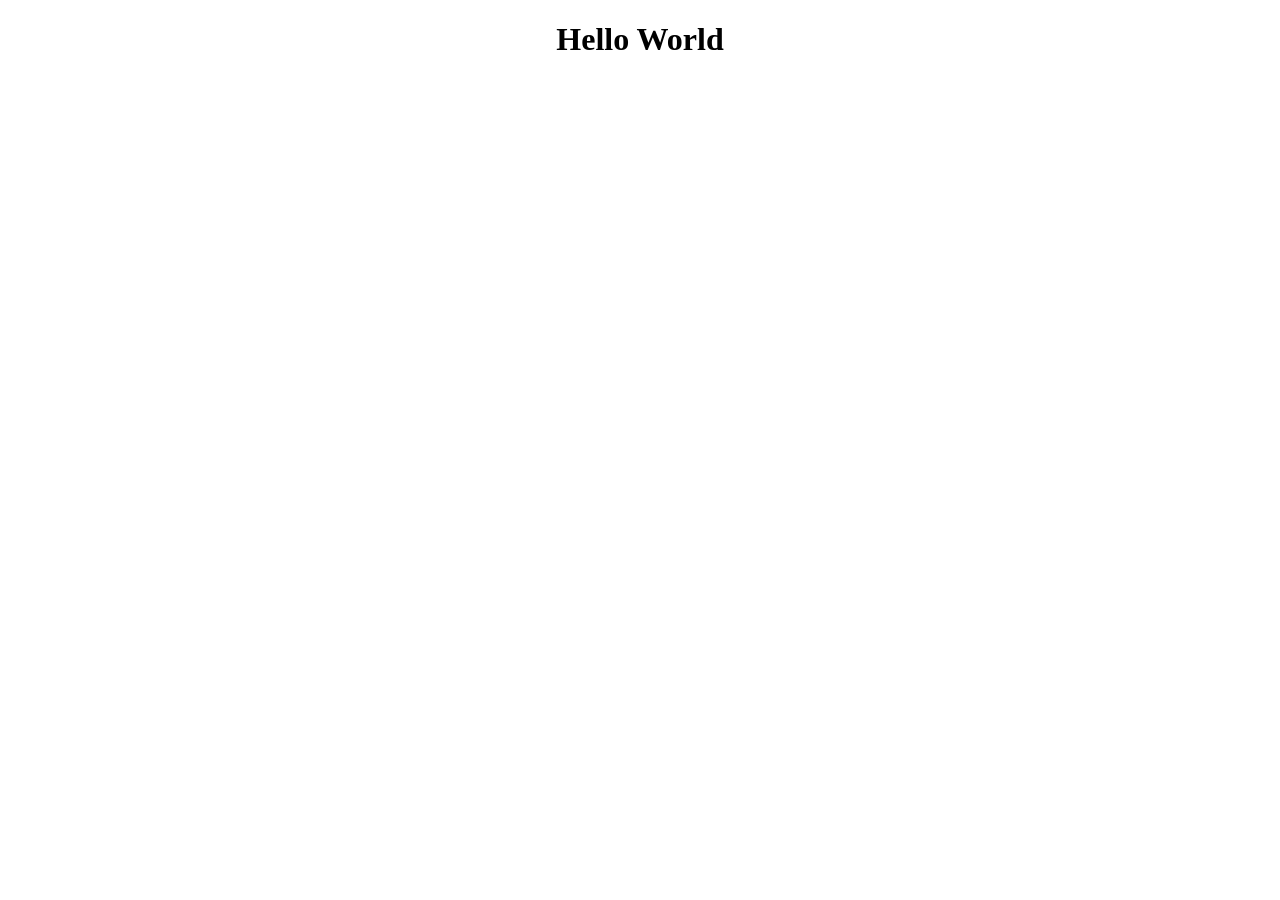
==== index.html @ 0837f577 "Added index page." ====
<!DOCTYPE html>
<html lang="en">
<head>
    <meta charset="UTF-8">
    <link rel="stylesheet" href="style.css">
    <title>Jidnyaasu - Portfolio</title>
</head>
<body>
    <h1 class="header">Hello World</h1>
</body>
</html>
---- style.css ----
.header {
    text-align: center;
}
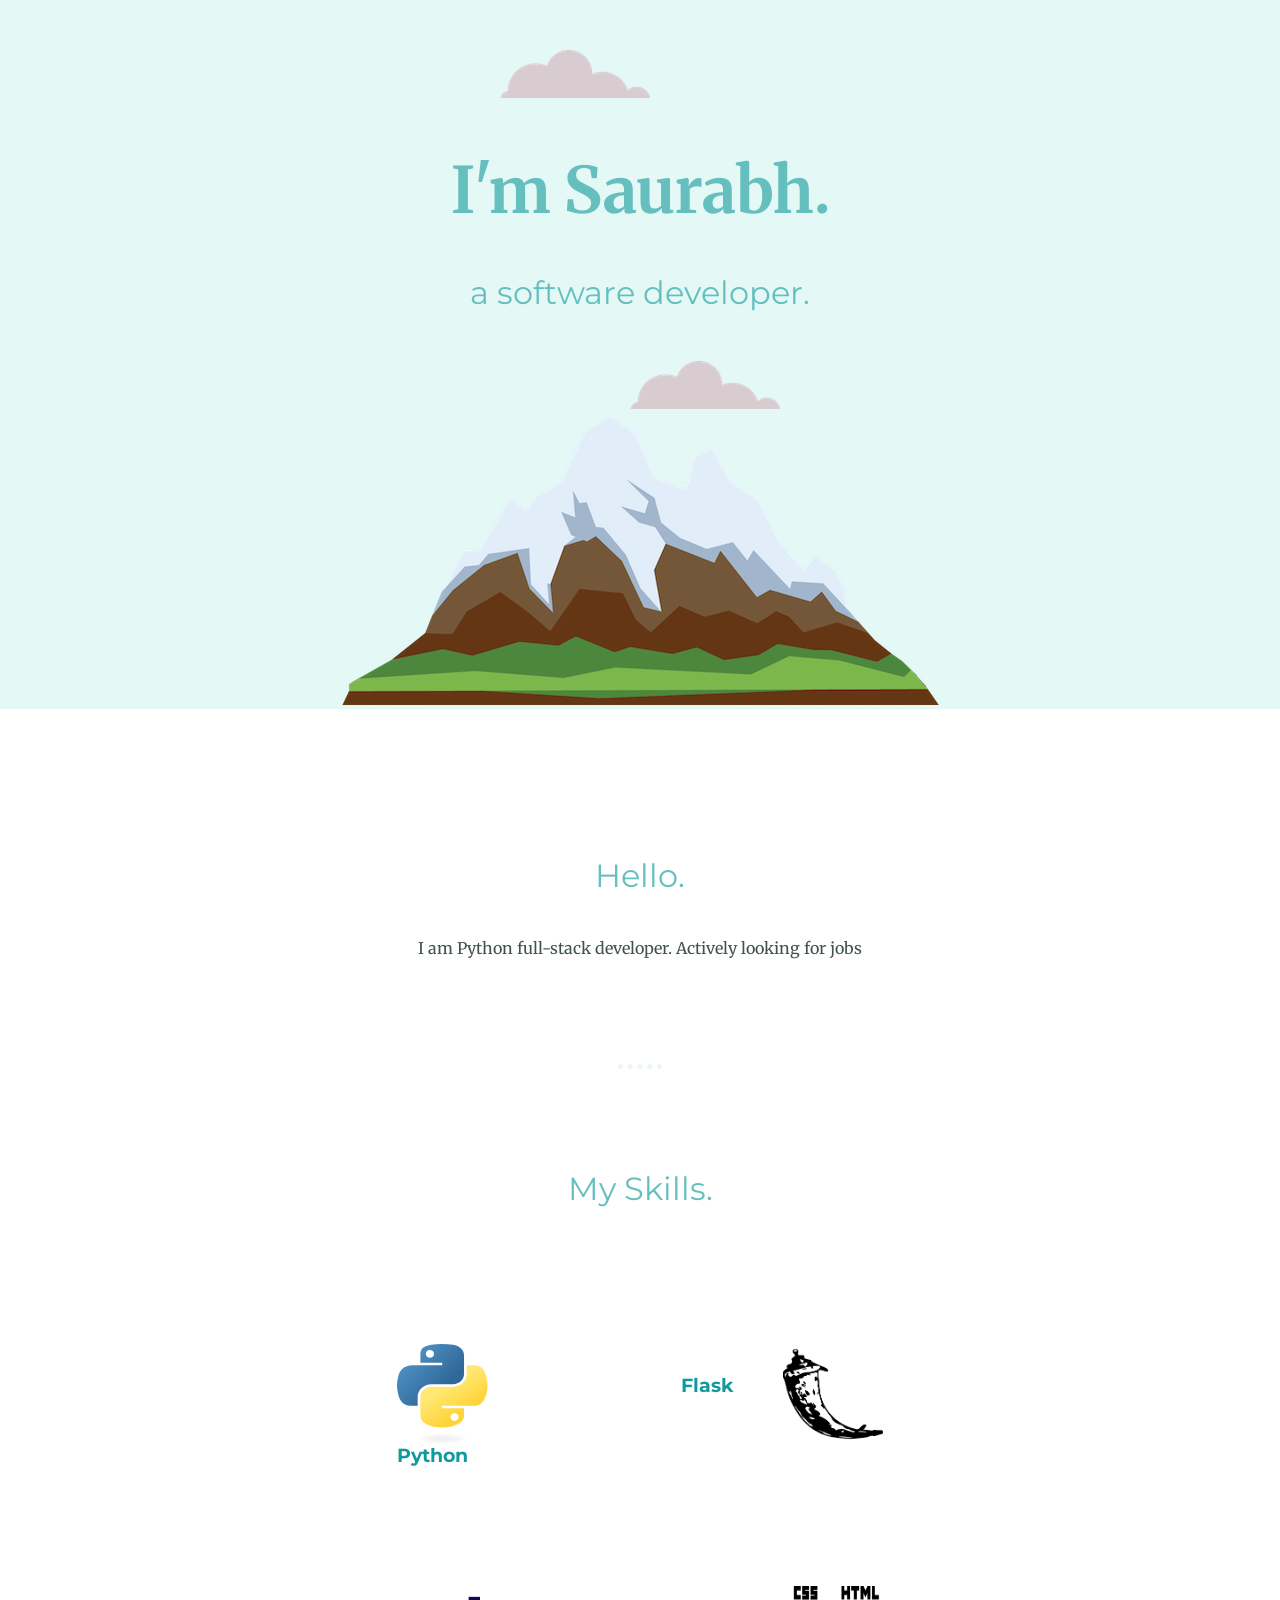
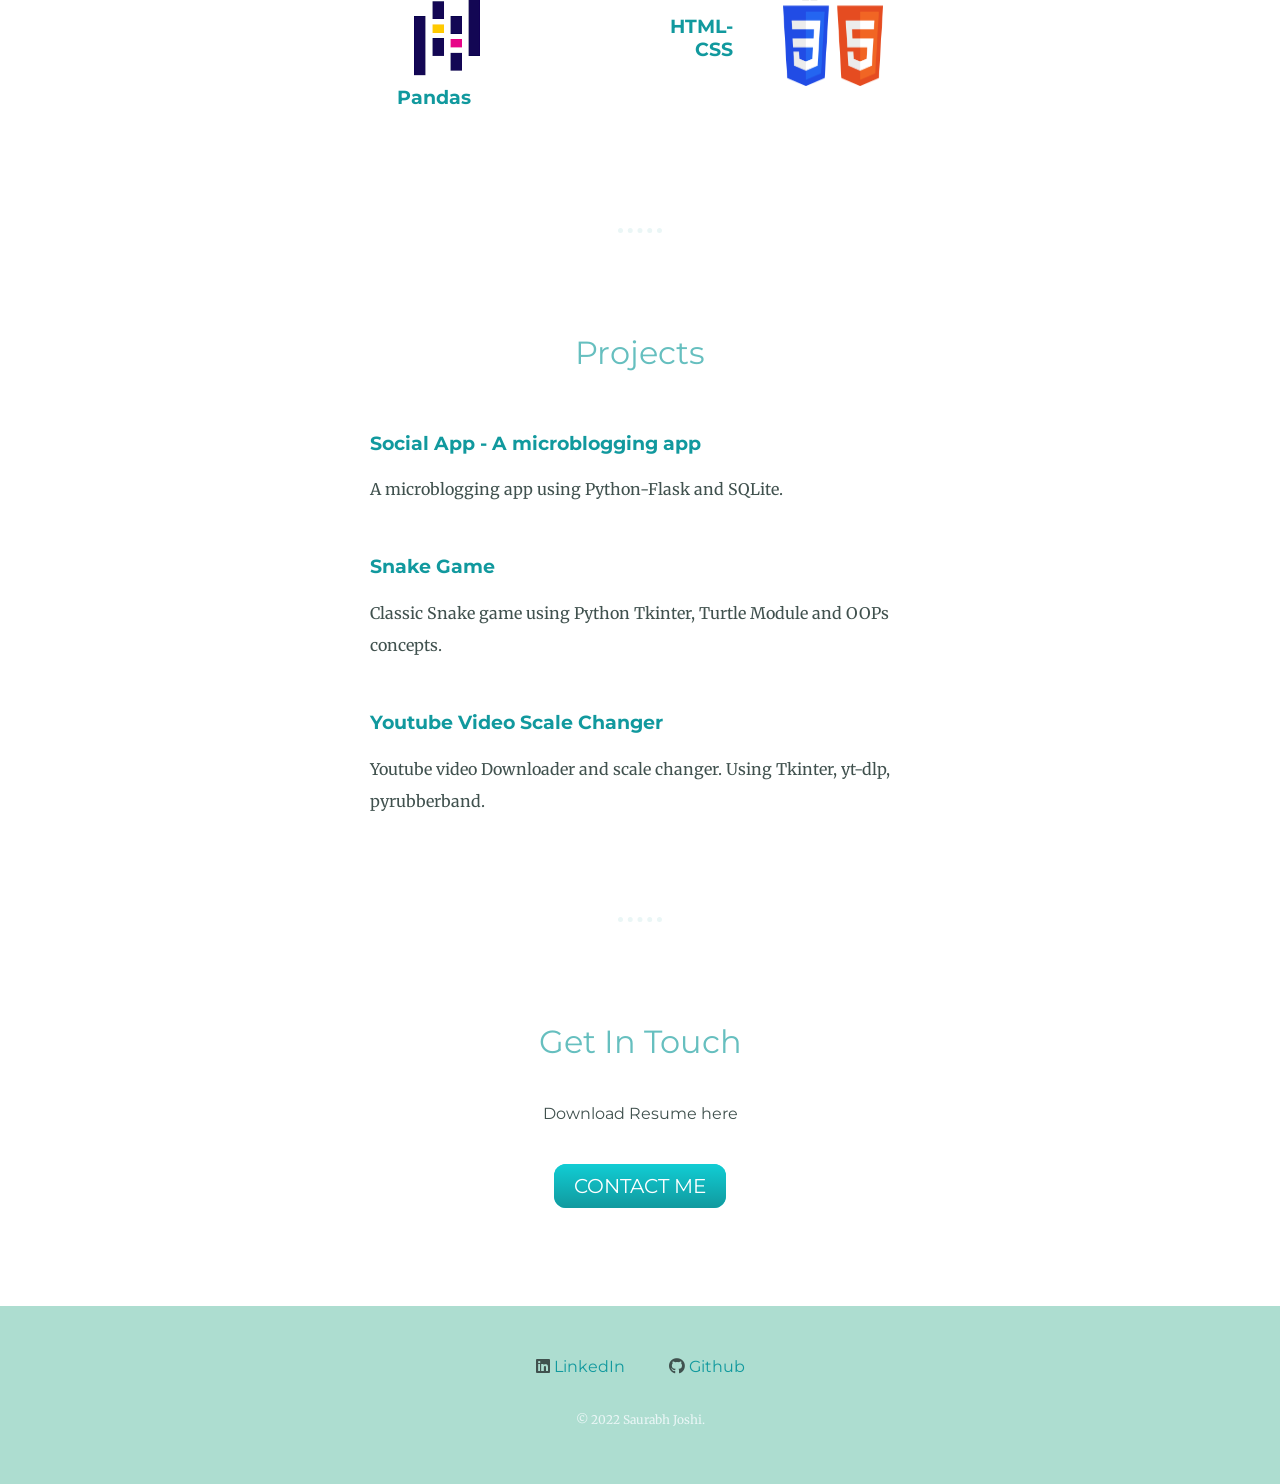
==== commit 43ff7f5a: "Updated site with all the details and styles" ====
--- a/index.html
+++ b/index.html
@@ -1,11 +1,87 @@
 <!DOCTYPE html>
 <html lang="en">
+
 <head>
     <meta charset="UTF-8">
-    <link rel="stylesheet" href="style.css">
-    <title>Jidnyaasu - Portfolio</title>
+    <title>Jidnyaasu</title>
+    <link rel="stylesheet" href="css/style.css">
+    <link rel="stylesheet" href="https://cdnjs.cloudflare.com/ajax/libs/font-awesome/5.15.4/css/all.min.css">
+    <link rel="icon" href="favicon.ico">
+    <link rel="preconnect" href="https://fonts.googleapis.com">
+    <link rel="preconnect" href="https://fonts.gstatic.com" crossorigin>
+    <link href="https://fonts.googleapis.com/css2?family=Merriweather&family=Montserrat&display=swap" rel="stylesheet">
 </head>
+
 <body>
-    <h1 class="header">Hello World</h1>
+<div class="top-container">
+    <img class="top-cloud" src="images/cloud.png" alt="cloud-image">
+    <h1>I'm Saurabh.</h1>
+    <h2>a software developer.</h2>
+    <img class="bottom-cloud" src="images/cloud.png" alt="cloud-image">
+    <img class="mountain" src="images/mountain.png" alt="mountain-image">
+</div>
+<div class="middle-container">
+    <div class="profile">
+        <img src="" alt="">
+        <h2>Hello.</h2>
+        <p>I am Python full-stack developer. Actively looking for jobs</p>
+    </div>
+    <hr>
+    <div class="skills">
+        <h2>My Skills.</h2>
+        <div class="skills-container">
+            <div class="skill-row skill-row-top">
+                <img class="skill-img left-img" src="images/python.svg" alt="python-logo">
+                <h3 class="skill-text">Python</h3>
+            </div>
+            <div class="skill-row skill-row-top">
+                <img class="skill-img right-img" src="images/flask.png" alt="flask-logo">
+                <h3 class="skill-text text-right">Flask</h3>
+            </div>
+        </div>
+        <div class="skills-container">
+            <div class="skill-row skill-row-bottom">
+                <img class="skill-img left-img" src="images/pandas.png" alt="flask-logo">
+                <h3 class="skill-text">Pandas</h3>
+            </div>
+            <div class="skill-row skill-row-bottom">
+                <img class="skill-img right-img" src="images/html-css.png" alt="flask-logo">
+                <h3 class="skill-text text-right">HTML-CSS</h3>
+            </div>
+        </div>
+    </div>
+    <hr>
+    <div class="projects">
+        <h2>Projects</h2>
+        <div class="project-row">
+            <h3><a class="a-change" href="https://github.com/jidnyaasu/social-app" target="_blank" rel="noreferrer noopener">Social App - A microblogging app</a></h3>
+            <p>A microblogging app using Python-Flask and SQLite.</p>
+        </div>
+        <div class="project-row">
+            <h3><a class="a-change" href="https://github.com/jidnyaasu/snake-game" target="_blank" rel="noreferrer noopener">Snake Game</a></h3>
+            <p>Classic Snake game using Python Tkinter, Turtle Module and OOPs concepts.</p>
+        </div>
+        <div class="project-row">
+            <h3><a class="a-change" href="https://github.com/jidnyaasu/youtube-video-scale-changer" target="_blank" rel="noreferrer noopener">Youtube Video Scale Changer</a></h3>
+            <p>Youtube video Downloader and scale changer. Using Tkinter, yt-dlp, pyrubberband.</p>
+        </div>
+    </div>
+    <hr>
+    <div class="contact-me">
+        <h2>Get In Touch</h2>
+        <p class="resume"><a class="a-change body-color footer-link" href="saurabh-joshi-resume.pdf">Download Resume here</a></p>
+        <p><a class="btn" href="mailto:saurabhjoshi.jidnyaasu@gmail.com">CONTACT ME</a></p>
+    </div>
+</div>
+
+
+<div class="bottom-container">
+    <div class="social-links">
+        <a class="footer-link a-footer" href="https://www.linkedin.com/in/saurabh-joshi-43a122a0/" target="_blank" rel="noreferrer noopener"><i class="fab fa-linkedin body-color" aria-hidden="true"></i> LinkedIn</a>
+        <a class="footer-link a-footer" href="https://github.com/jidnyaasu" target="_blank" rel="noreferrer noopener"><i class="fab fa-github body-color" aria-hidden="true"></i> Github</a>
+    </div>
+    <p class="copyright">© 2022 Saurabh Joshi.</p>
+</div>
 </body>
+
 </html>
--- a/css/style.css
+++ b/css/style.css
@@ -0,0 +1,187 @@
+body {
+    margin: 0;
+    text-align: center;
+    color: #40514E;
+    font-family: "Merriweather", serif;
+}
+
+h1 {
+    margin-top: 50px;
+    font-size: 4rem;
+    color: #66BFBF;
+}
+
+h2 {
+    font-family: "Montserrat", sans-serif;
+    font-size: 2rem;
+    font-weight: normal;
+    color: #66BFBF;
+    padding-bottom: 10px;
+}
+
+h3 {
+    font-family: "Montserrat", sans-serif;
+    color: #11999E;
+}
+
+a {
+    color: #11999E;
+    text-decoration: none;
+}
+
+hr {
+    border-style: dotted none none;
+    border-color: #EAF6F6;
+    border-width: 5px;
+    width: 4%;
+    margin: 100px auto;
+}
+
+p {
+    line-height: 2;
+}
+
+.top-container {
+    background-color: #E4F9F5;
+    position: relative;
+    padding-top: 100px;
+}
+
+.middle-container {
+    margin: 100px;
+}
+
+.bottom-container {
+    padding: 50px 0 20px;
+    background-color: #ADDDD0;
+}
+
+.top-cloud {
+    position: absolute;
+    top: 50px;
+    left: 500px;
+}
+
+.bottom-cloud {
+    position:absolute;
+    right: 500px;
+    bottom: 300px;
+}
+
+.skills-container {
+    width: 50%;
+    margin: auto;
+    display: flex;
+    flex-direction: row;
+}
+
+.skill-row {
+    width:40%;
+    margin: 50px auto;
+    text-align: left;
+}
+
+.skill-row-top {
+    margin: 100px auto 50px auto;
+}
+
+.skill-row-bottom {
+    margin: 50px auto 0px auto;
+}
+
+.mountain {
+    width: auto;
+}
+
+.skill-img {
+    width: 100px;
+    height: 100px;
+}
+
+.left-img {
+    float: left;
+    margin-right: 50px;
+}
+
+.right-img {
+    float: right;
+    margin-left: 50px;
+}
+
+.skill-text {
+   padding-top: 5%;
+}
+
+.text-right {
+    text-align: right;
+}
+
+.project-row {
+    width:50%;
+    margin: 50px auto;
+    text-align: left;
+}
+
+.btn {
+  background: #11cdd4;
+  background-image: -webkit-linear-gradient(top, #11cdd4, #11999e);
+  background-image: -moz-linear-gradient(top, #11cdd4, #11999e);
+  background-image: -ms-linear-gradient(top, #11cdd4, #11999e);
+  background-image: -o-linear-gradient(top, #11cdd4, #11999e);
+  background-image: linear-gradient(to bottom, #11cdd4, #11999e);
+  -webkit-border-radius: 12;
+  -moz-border-radius: 12;
+  border-radius: 12px;
+  font-family: 'Montserrat', sans-serif;
+  color: #ffffff;
+  font-size: 20px;
+  padding: 10px 20px 10px 20px;
+  text-decoration: none;
+}
+
+.btn:hover {
+  background: #30e3cb;
+  background-image: -webkit-linear-gradient(top, #30e3cb, #2bc4ad);
+  background-image: -moz-linear-gradient(top, #30e3cb, #2bc4ad);
+  background-image: -ms-linear-gradient(top, #30e3cb, #2bc4ad);
+  background-image: -o-linear-gradient(top, #30e3cb, #2bc4ad);
+  background-image: linear-gradient(to bottom, #30e3cb, #2bc4ad);
+  text-decoration: none;
+}
+
+.copyright {
+    color: #EAF6F6;
+    font-size: 0.75rem;
+    padding: 20px 0;
+}
+
+.resume {
+    color: #40514E;
+    padding-bottom: 20px;
+}
+
+.resume-color {
+    color: #40514E;
+    font-family: 'Montserrat', sans-serif;
+}
+
+.footer-link {
+    font-family: 'Montserrat', sans-serif;
+}
+
+.a-footer {
+    margin: 10px 20px;
+}
+
+.a-footer:hover {
+    color: #EAF6F6;
+}
+
+.a-change:hover {
+    color: #749F82;
+    font-size: 110%;
+}
+
+.body-color {
+    color: #40514E;
+}
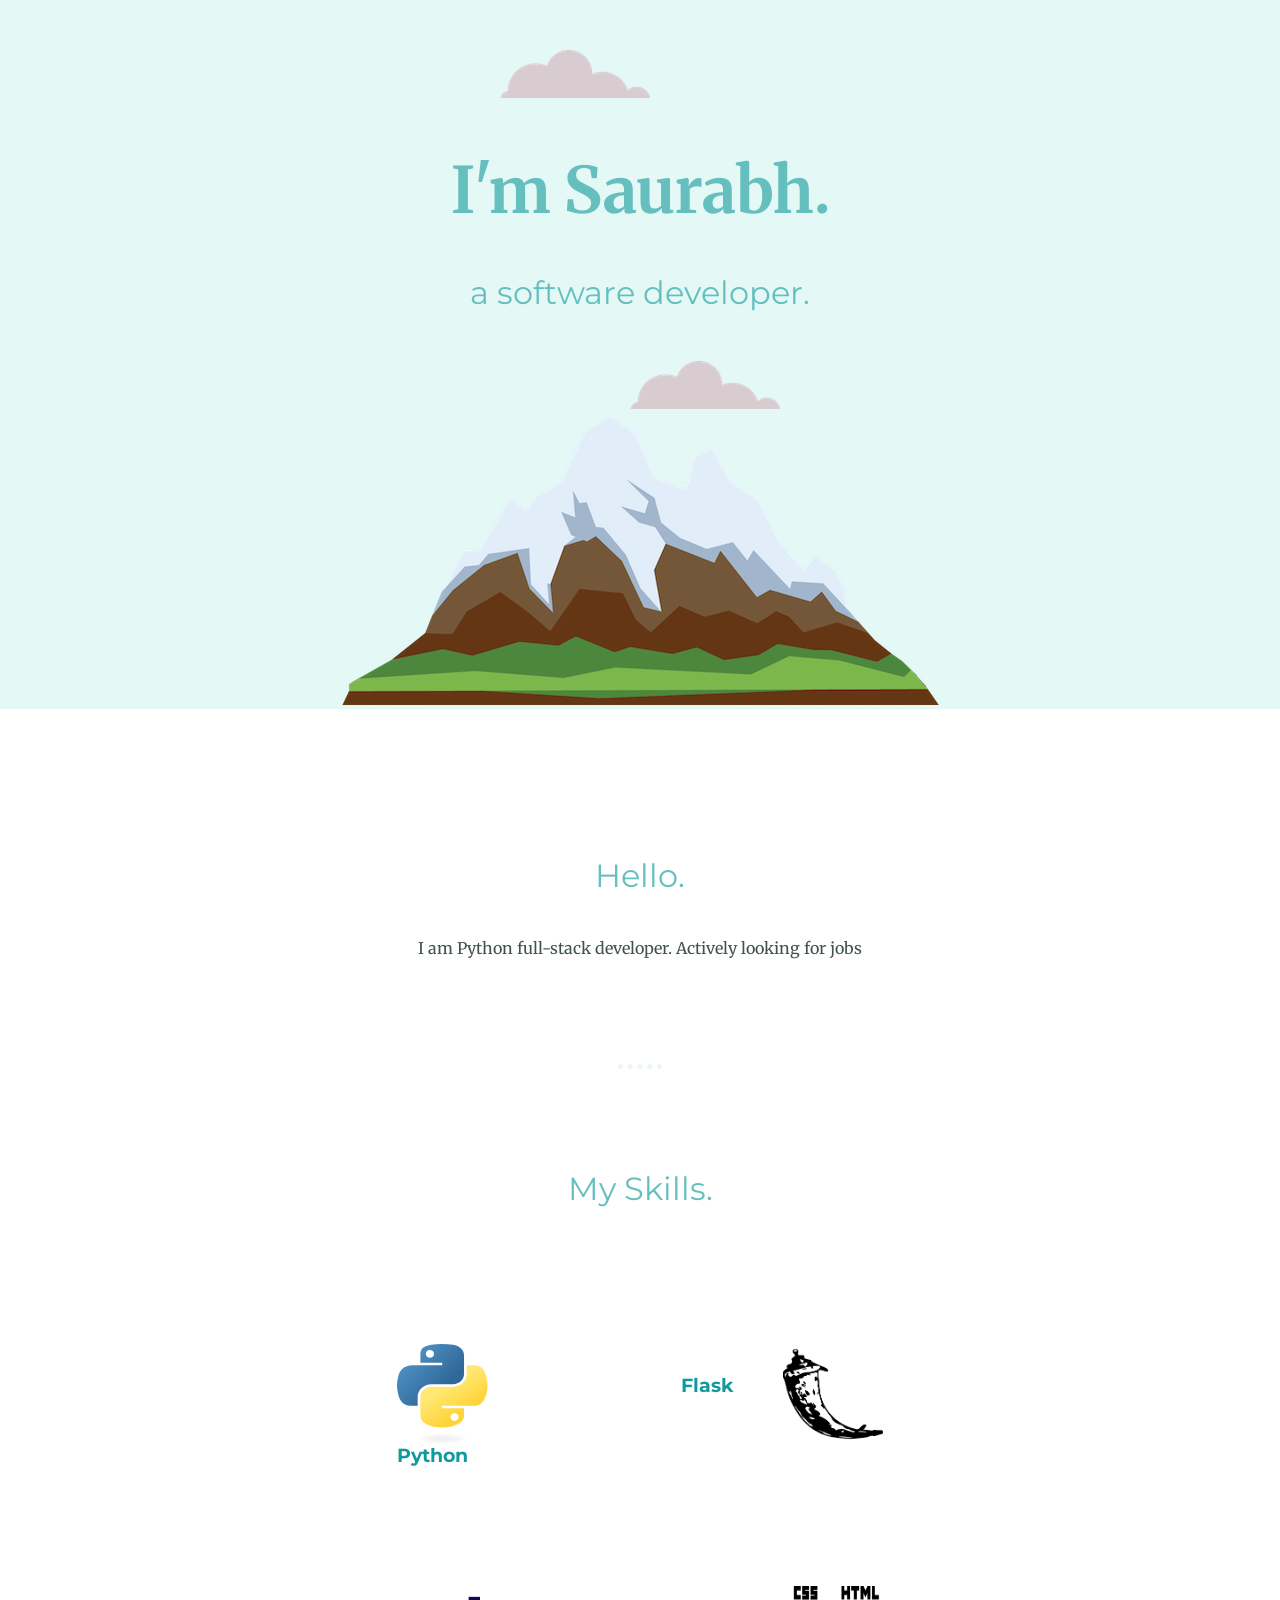
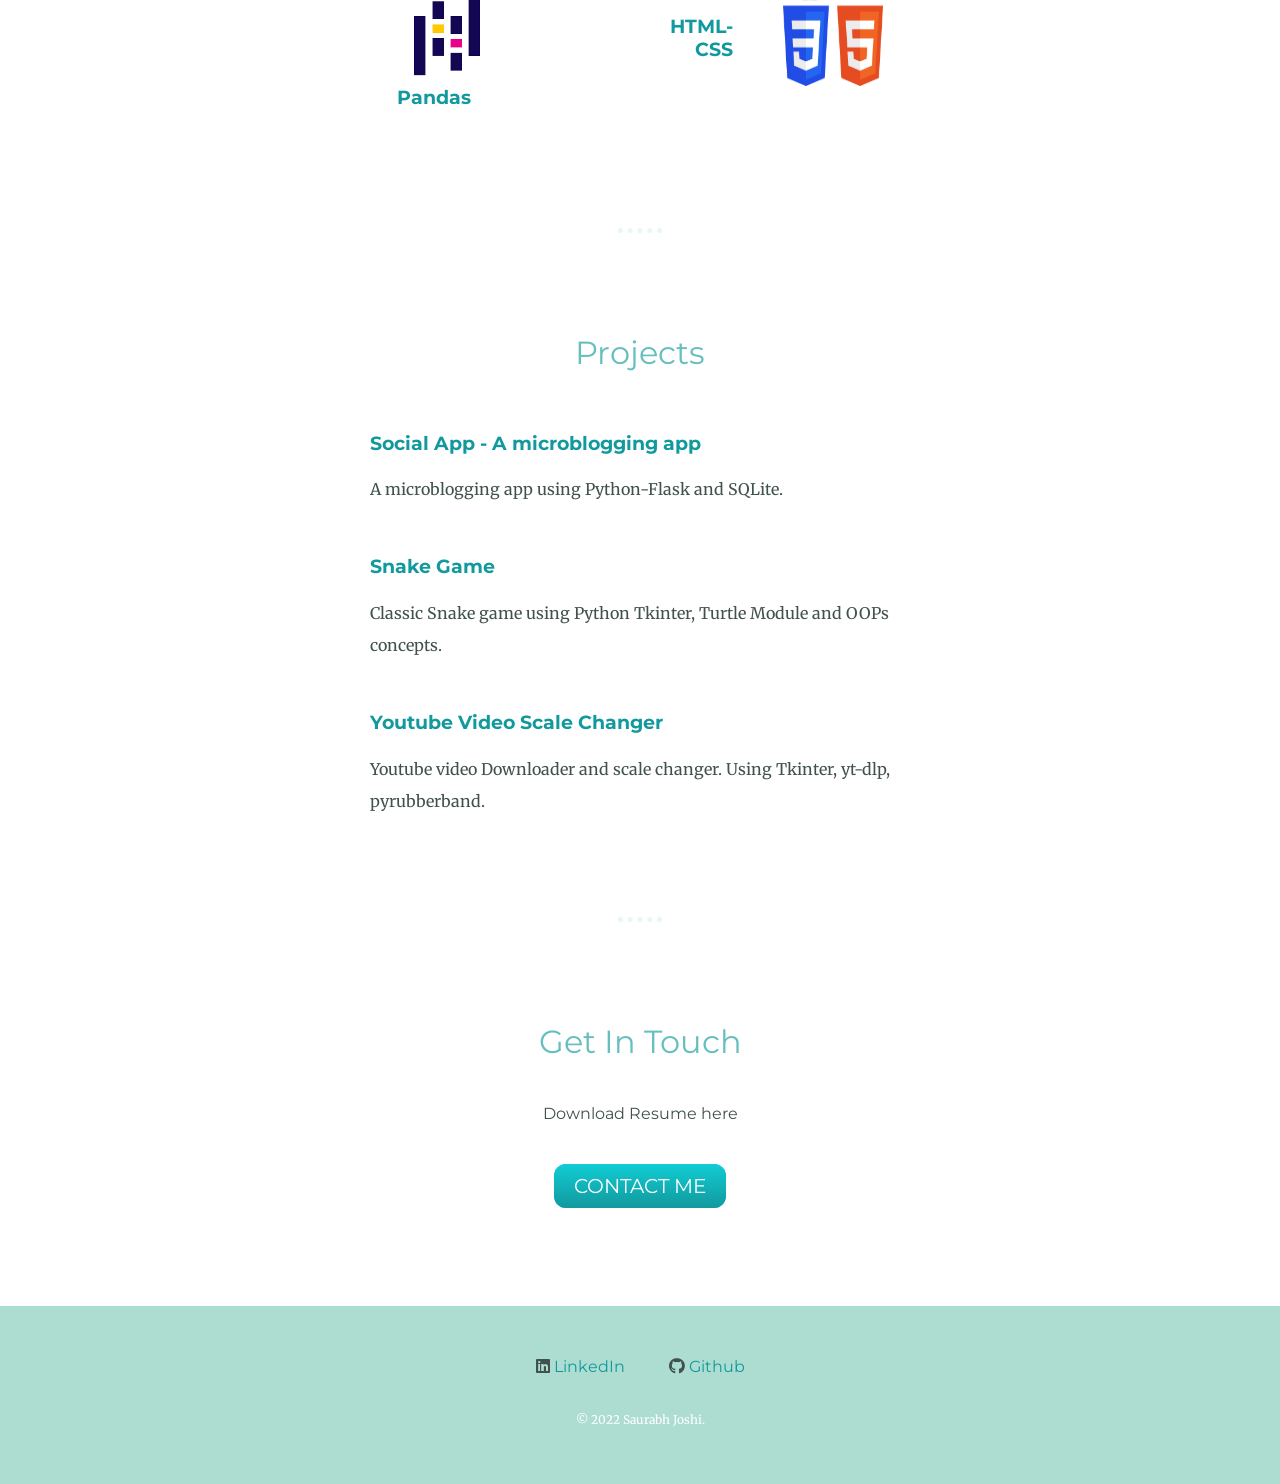
==== commit 7a72e750: "copyright color changes" ====
--- a/index.html
+++ b/index.html
@@ -69,7 +69,7 @@
     <hr>
     <div class="contact-me">
         <h2>Get In Touch</h2>
-        <p class="resume"><a class="a-change body-color footer-link" href="saurabh-joshi-resume.pdf">Download Resume here</a></p>
+        <p class="resume"><a class="a-change body-color footer-link" href="saurabh-joshi-resume.pdf" target="_blank" rel="noreferrer noopener">Download Resume here</a></p>
         <p><a class="btn" href="mailto:saurabhjoshi.jidnyaasu@gmail.com">CONTACT ME</a></p>
     </div>
 </div>
--- a/css/style.css
+++ b/css/style.css
@@ -150,7 +150,7 @@
 }
 
 .copyright {
-    color: #EAF6F6;
+    color: white;
     font-size: 0.75rem;
     padding: 20px 0;
 }
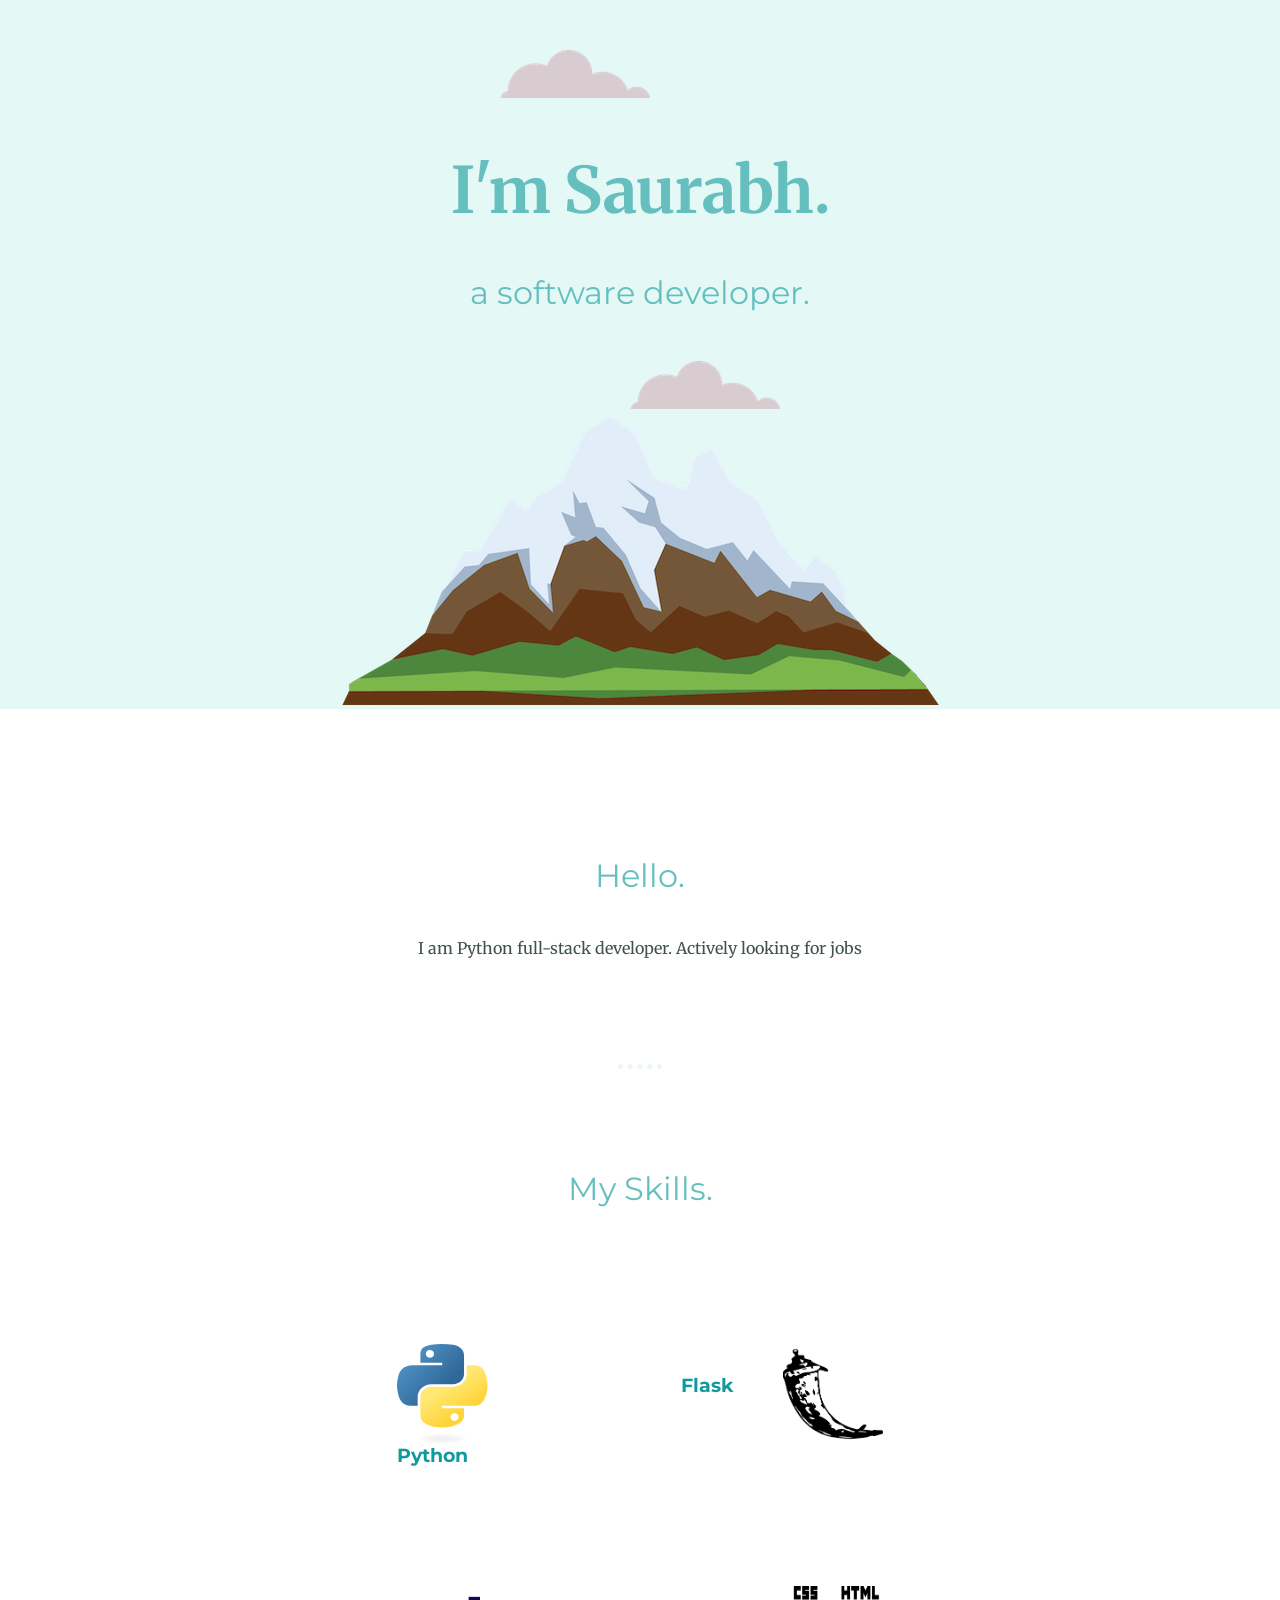
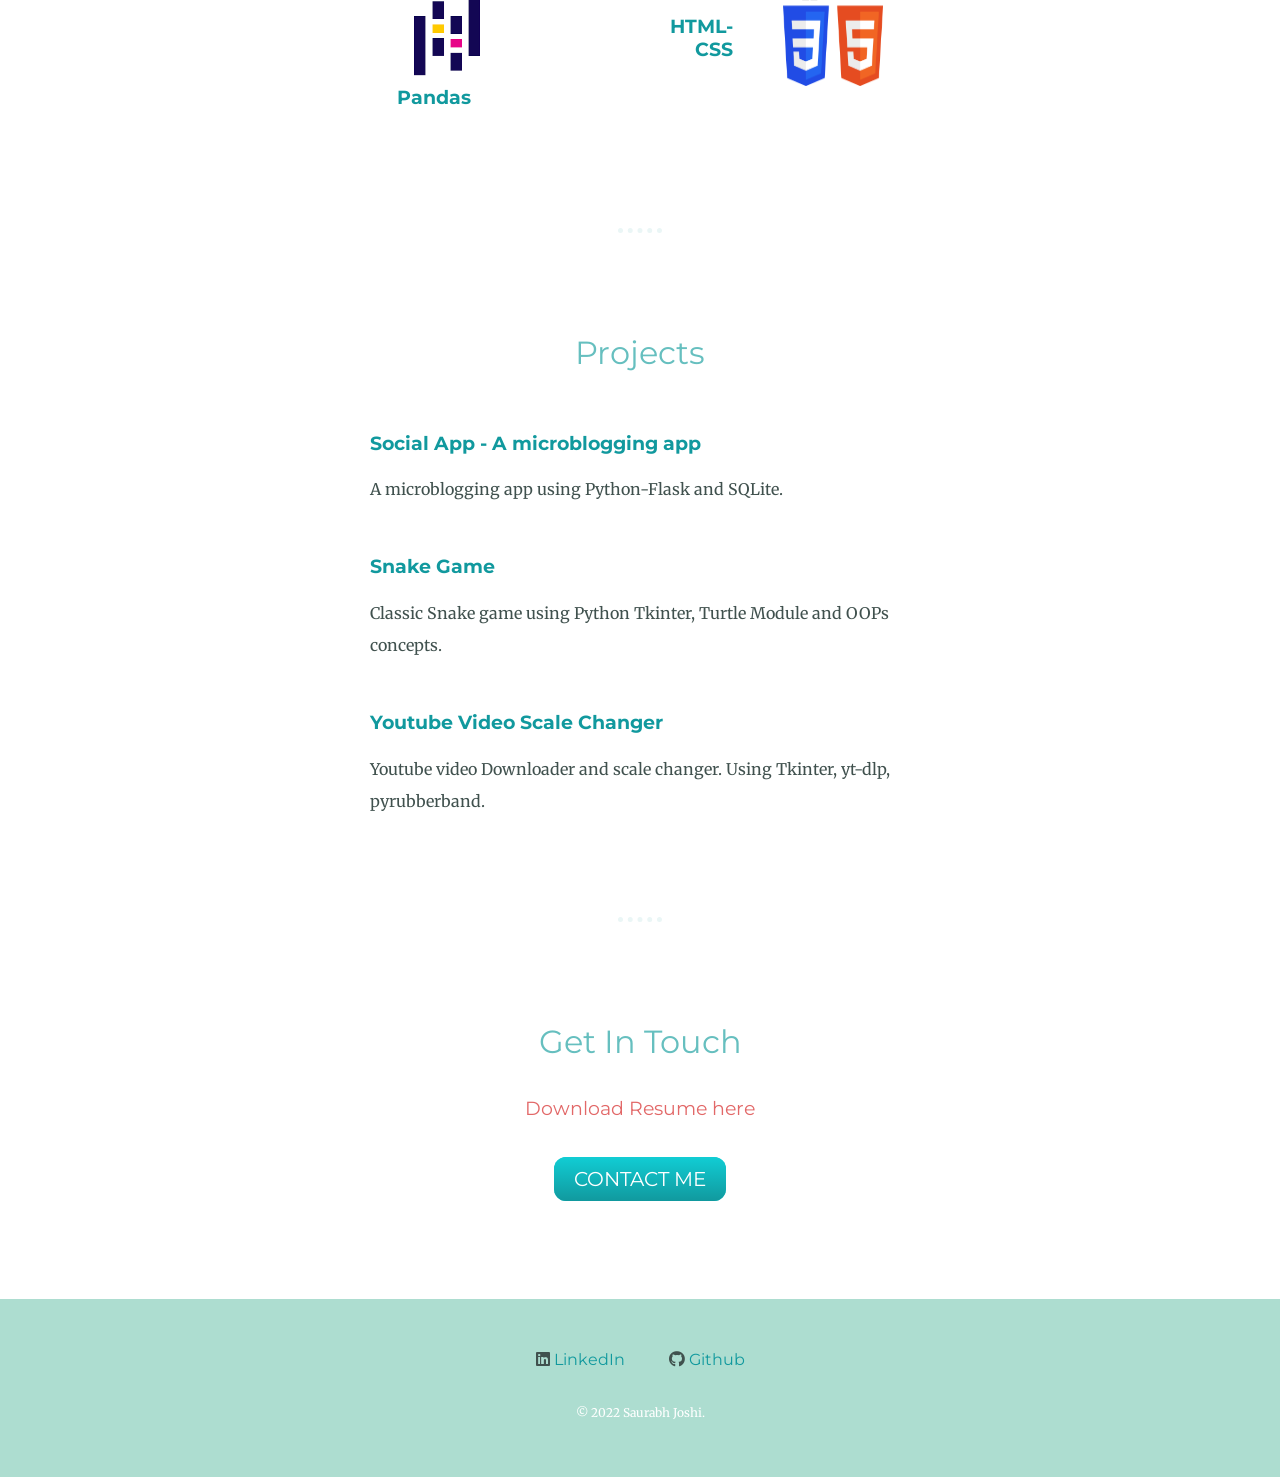
==== commit ffef8384: "h1 and h2 element size responsive" ====
--- a/index.html
+++ b/index.html
@@ -6,82 +6,88 @@
     <title>Jidnyaasu</title>
     <link rel="stylesheet" href="css/style.css">
     <link rel="stylesheet" href="https://cdnjs.cloudflare.com/ajax/libs/font-awesome/5.15.4/css/all.min.css">
-    <link rel="icon" href="favicon.ico">
+    <link rel="shortcut icon" type="image/x-icon" href="favicon.ico?">
     <link rel="preconnect" href="https://fonts.googleapis.com">
     <link rel="preconnect" href="https://fonts.gstatic.com" crossorigin>
     <link href="https://fonts.googleapis.com/css2?family=Merriweather&family=Montserrat&display=swap" rel="stylesheet">
 </head>
 
 <body>
-<div class="top-container">
-    <img class="top-cloud" src="images/cloud.png" alt="cloud-image">
-    <h1>I'm Saurabh.</h1>
-    <h2>a software developer.</h2>
-    <img class="bottom-cloud" src="images/cloud.png" alt="cloud-image">
-    <img class="mountain" src="images/mountain.png" alt="mountain-image">
-</div>
-<div class="middle-container">
-    <div class="profile">
-        <img src="" alt="">
-        <h2>Hello.</h2>
-        <p>I am Python full-stack developer. Actively looking for jobs</p>
+    <div class="top-container">
+        <img class="top-cloud" src="images/cloud.png" alt="cloud-image">
+        <h1>I'm Saurabh.</h1>
+        <h2>a software developer.</h2>
+        <img class="bottom-cloud" src="images/cloud.png" alt="cloud-image">
+        <img class="mountain" src="images/mountain.png" alt="mountain-image">
     </div>
-    <hr>
-    <div class="skills">
-        <h2>My Skills.</h2>
-        <div class="skills-container">
-            <div class="skill-row skill-row-top">
-                <img class="skill-img left-img" src="images/python.svg" alt="python-logo">
-                <h3 class="skill-text">Python</h3>
+    <div class="middle-container">
+        <div class="profile">
+            <img src="" alt="">
+            <h2>Hello.</h2>
+            <p>I am Python full-stack developer. Actively looking for jobs</p>
+        </div>
+        <hr>
+        <div class="skills">
+            <h2>My Skills.</h2>
+            <div class="skills-container">
+                <div class="skill-row skill-row-top">
+                    <img class="skill-img left-img" src="images/python.svg" alt="python-logo">
+                    <h3 class="skill-text">Python</h3>
+                </div>
+                <div class="skill-row skill-row-top">
+                    <img class="skill-img right-img" src="images/flask.png" alt="flask-logo">
+                    <h3 class="skill-text text-right">Flask</h3>
+                </div>
             </div>
-            <div class="skill-row skill-row-top">
-                <img class="skill-img right-img" src="images/flask.png" alt="flask-logo">
-                <h3 class="skill-text text-right">Flask</h3>
+            <div class="skills-container">
+                <div class="skill-row skill-row-bottom">
+                    <img class="skill-img left-img" src="images/pandas.png" alt="flask-logo">
+                    <h3 class="skill-text">Pandas</h3>
+                </div>
+                <div class="skill-row skill-row-bottom">
+                    <img class="skill-img right-img" src="images/html-css.png" alt="flask-logo">
+                    <h3 class="skill-text text-right">HTML-CSS</h3>
+                </div>
             </div>
         </div>
-        <div class="skills-container">
-            <div class="skill-row skill-row-bottom">
-                <img class="skill-img left-img" src="images/pandas.png" alt="flask-logo">
-                <h3 class="skill-text">Pandas</h3>
+        <hr>
+        <div class="projects">
+            <h2>Projects</h2>
+            <div class="project-row">
+                <h3><a class="a-change" href="https://github.com/jidnyaasu/social-app" target="_blank"
+                        rel="noreferrer noopener">Social App - A microblogging app</a></h3>
+                <p>A microblogging app using Python-Flask and SQLite.</p>
             </div>
-            <div class="skill-row skill-row-bottom">
-                <img class="skill-img right-img" src="images/html-css.png" alt="flask-logo">
-                <h3 class="skill-text text-right">HTML-CSS</h3>
+            <div class="project-row">
+                <h3><a class="a-change" href="https://github.com/jidnyaasu/snake-game" target="_blank"
+                        rel="noreferrer noopener">Snake Game</a></h3>
+                <p>Classic Snake game using Python Tkinter, Turtle Module and OOPs concepts.</p>
+            </div>
+            <div class="project-row">
+                <h3><a class="a-change" href="https://github.com/jidnyaasu/youtube-video-scale-changer" target="_blank"
+                        rel="noreferrer noopener">Youtube Video Scale Changer</a></h3>
+                <p>Youtube video Downloader and scale changer. Using Tkinter, yt-dlp, pyrubberband.</p>
             </div>
         </div>
-    </div>
-    <hr>
-    <div class="projects">
-        <h2>Projects</h2>
-        <div class="project-row">
-            <h3><a class="a-change" href="https://github.com/jidnyaasu/social-app" target="_blank" rel="noreferrer noopener">Social App - A microblogging app</a></h3>
-            <p>A microblogging app using Python-Flask and SQLite.</p>
-        </div>
-        <div class="project-row">
-            <h3><a class="a-change" href="https://github.com/jidnyaasu/snake-game" target="_blank" rel="noreferrer noopener">Snake Game</a></h3>
-            <p>Classic Snake game using Python Tkinter, Turtle Module and OOPs concepts.</p>
-        </div>
-        <div class="project-row">
-            <h3><a class="a-change" href="https://github.com/jidnyaasu/youtube-video-scale-changer" target="_blank" rel="noreferrer noopener">Youtube Video Scale Changer</a></h3>
-            <p>Youtube video Downloader and scale changer. Using Tkinter, yt-dlp, pyrubberband.</p>
+        <hr>
+        <div class="contact-me">
+            <h2>Get In Touch</h2>
+            <h3 class="resume"><a class="resume-color a-change footer-link" href="saurabh-joshi-resume.pdf"
+                    target="_blank" rel="noreferrer noopener">Download Resume here</a></h3>
+            <p><a class="btn" href="mailto:saurabhjoshi.jidnyaasu@gmail.com">CONTACT ME</a></p>
         </div>
     </div>
-    <hr>
-    <div class="contact-me">
-        <h2>Get In Touch</h2>
-        <p class="resume"><a class="a-change body-color footer-link" href="saurabh-joshi-resume.pdf" target="_blank" rel="noreferrer noopener">Download Resume here</a></p>
-        <p><a class="btn" href="mailto:saurabhjoshi.jidnyaasu@gmail.com">CONTACT ME</a></p>
-    </div>
-</div>
 
 
-<div class="bottom-container">
-    <div class="social-links">
-        <a class="footer-link a-footer" href="https://www.linkedin.com/in/saurabh-joshi-43a122a0/" target="_blank" rel="noreferrer noopener"><i class="fab fa-linkedin body-color" aria-hidden="true"></i> LinkedIn</a>
-        <a class="footer-link a-footer" href="https://github.com/jidnyaasu" target="_blank" rel="noreferrer noopener"><i class="fab fa-github body-color" aria-hidden="true"></i> Github</a>
+    <div class="bottom-container">
+        <div class="social-links">
+            <a class="footer-link a-footer" href="https://www.linkedin.com/in/saurabh-joshi-43a122a0/" target="_blank"
+                rel="noreferrer noopener"><i class="fab fa-linkedin body-color" aria-hidden="true"></i> LinkedIn</a>
+            <a class="footer-link a-footer" href="https://github.com/jidnyaasu" target="_blank"
+                rel="noreferrer noopener"><i class="fab fa-github body-color" aria-hidden="true"></i> Github</a>
+        </div>
+        <p class="copyright">© 2022 Saurabh Joshi.</p>
     </div>
-    <p class="copyright">© 2022 Saurabh Joshi.</p>
-</div>
 </body>
 
 </html>
--- a/css/style.css
+++ b/css/style.css
@@ -63,7 +63,7 @@
 }
 
 .bottom-cloud {
-    position:absolute;
+    position: absolute;
     right: 500px;
     bottom: 300px;
 }
@@ -76,7 +76,7 @@
 }
 
 .skill-row {
-    width:40%;
+    width: 40%;
     margin: 50px auto;
     text-align: left;
 }
@@ -109,7 +109,7 @@
 }
 
 .skill-text {
-   padding-top: 5%;
+    padding-top: 5%;
 }
 
 .text-right {
@@ -117,36 +117,36 @@
 }
 
 .project-row {
-    width:50%;
+    width: 50%;
     margin: 50px auto;
     text-align: left;
 }
 
 .btn {
-  background: #11cdd4;
-  background-image: -webkit-linear-gradient(top, #11cdd4, #11999e);
-  background-image: -moz-linear-gradient(top, #11cdd4, #11999e);
-  background-image: -ms-linear-gradient(top, #11cdd4, #11999e);
-  background-image: -o-linear-gradient(top, #11cdd4, #11999e);
-  background-image: linear-gradient(to bottom, #11cdd4, #11999e);
-  -webkit-border-radius: 12;
-  -moz-border-radius: 12;
-  border-radius: 12px;
-  font-family: 'Montserrat', sans-serif;
-  color: #ffffff;
-  font-size: 20px;
-  padding: 10px 20px 10px 20px;
-  text-decoration: none;
+    background: #11cdd4;
+    background-image: -webkit-linear-gradient(top, #11cdd4, #11999e);
+    background-image: -moz-linear-gradient(top, #11cdd4, #11999e);
+    background-image: -ms-linear-gradient(top, #11cdd4, #11999e);
+    background-image: -o-linear-gradient(top, #11cdd4, #11999e);
+    background-image: linear-gradient(to bottom, #11cdd4, #11999e);
+    -webkit-border-radius: 12;
+    -moz-border-radius: 12;
+    border-radius: 12px;
+    font-family: 'Montserrat', sans-serif;
+    color: #ffffff;
+    font-size: 20px;
+    padding: 10px 20px 10px 20px;
+    text-decoration: none;
 }
 
 .btn:hover {
-  background: #30e3cb;
-  background-image: -webkit-linear-gradient(top, #30e3cb, #2bc4ad);
-  background-image: -moz-linear-gradient(top, #30e3cb, #2bc4ad);
-  background-image: -ms-linear-gradient(top, #30e3cb, #2bc4ad);
-  background-image: -o-linear-gradient(top, #30e3cb, #2bc4ad);
-  background-image: linear-gradient(to bottom, #30e3cb, #2bc4ad);
-  text-decoration: none;
+    background: #30e3cb;
+    background-image: -webkit-linear-gradient(top, #30e3cb, #2bc4ad);
+    background-image: -moz-linear-gradient(top, #30e3cb, #2bc4ad);
+    background-image: -ms-linear-gradient(top, #30e3cb, #2bc4ad);
+    background-image: -o-linear-gradient(top, #30e3cb, #2bc4ad);
+    background-image: linear-gradient(to bottom, #30e3cb, #2bc4ad);
+    text-decoration: none;
 }
 
 .copyright {
@@ -156,13 +156,12 @@
 }
 
 .resume {
-    color: #40514E;
     padding-bottom: 20px;
 }
 
 .resume-color {
-    color: #40514E;
-    font-family: 'Montserrat', sans-serif;
+    font-weight: normal;
+    color: #E26868;
 }
 
 .footer-link {
@@ -178,10 +177,43 @@
 }
 
 .a-change:hover {
-    color: #749F82;
+    color: #40514E;
     font-size: 110%;
 }
 
 .body-color {
     color: #40514E;
 }
+
+@media (max-width: 1000px) {
+    .project-row {
+        width: auto;
+        margin: 50px auto;
+        text-align: left;
+    }
+
+    h1 {
+        margin-top: 50px;
+        font-size: 5.625rem;
+        color: #66BFBF;
+    }
+
+    h2 {
+        font-family: "Montserrat", sans-serif;
+        font-size: 2.5rem;
+        /* font-weight: normal; */
+        color: #66BFBF;
+        padding-bottom: 10px;
+    }
+
+    .a-footer {
+        margin: auto;
+    }
+
+    .skills-container {
+        width: auto;
+        margin: auto;
+        display: flex;
+        flex-direction: row;
+    }
+}
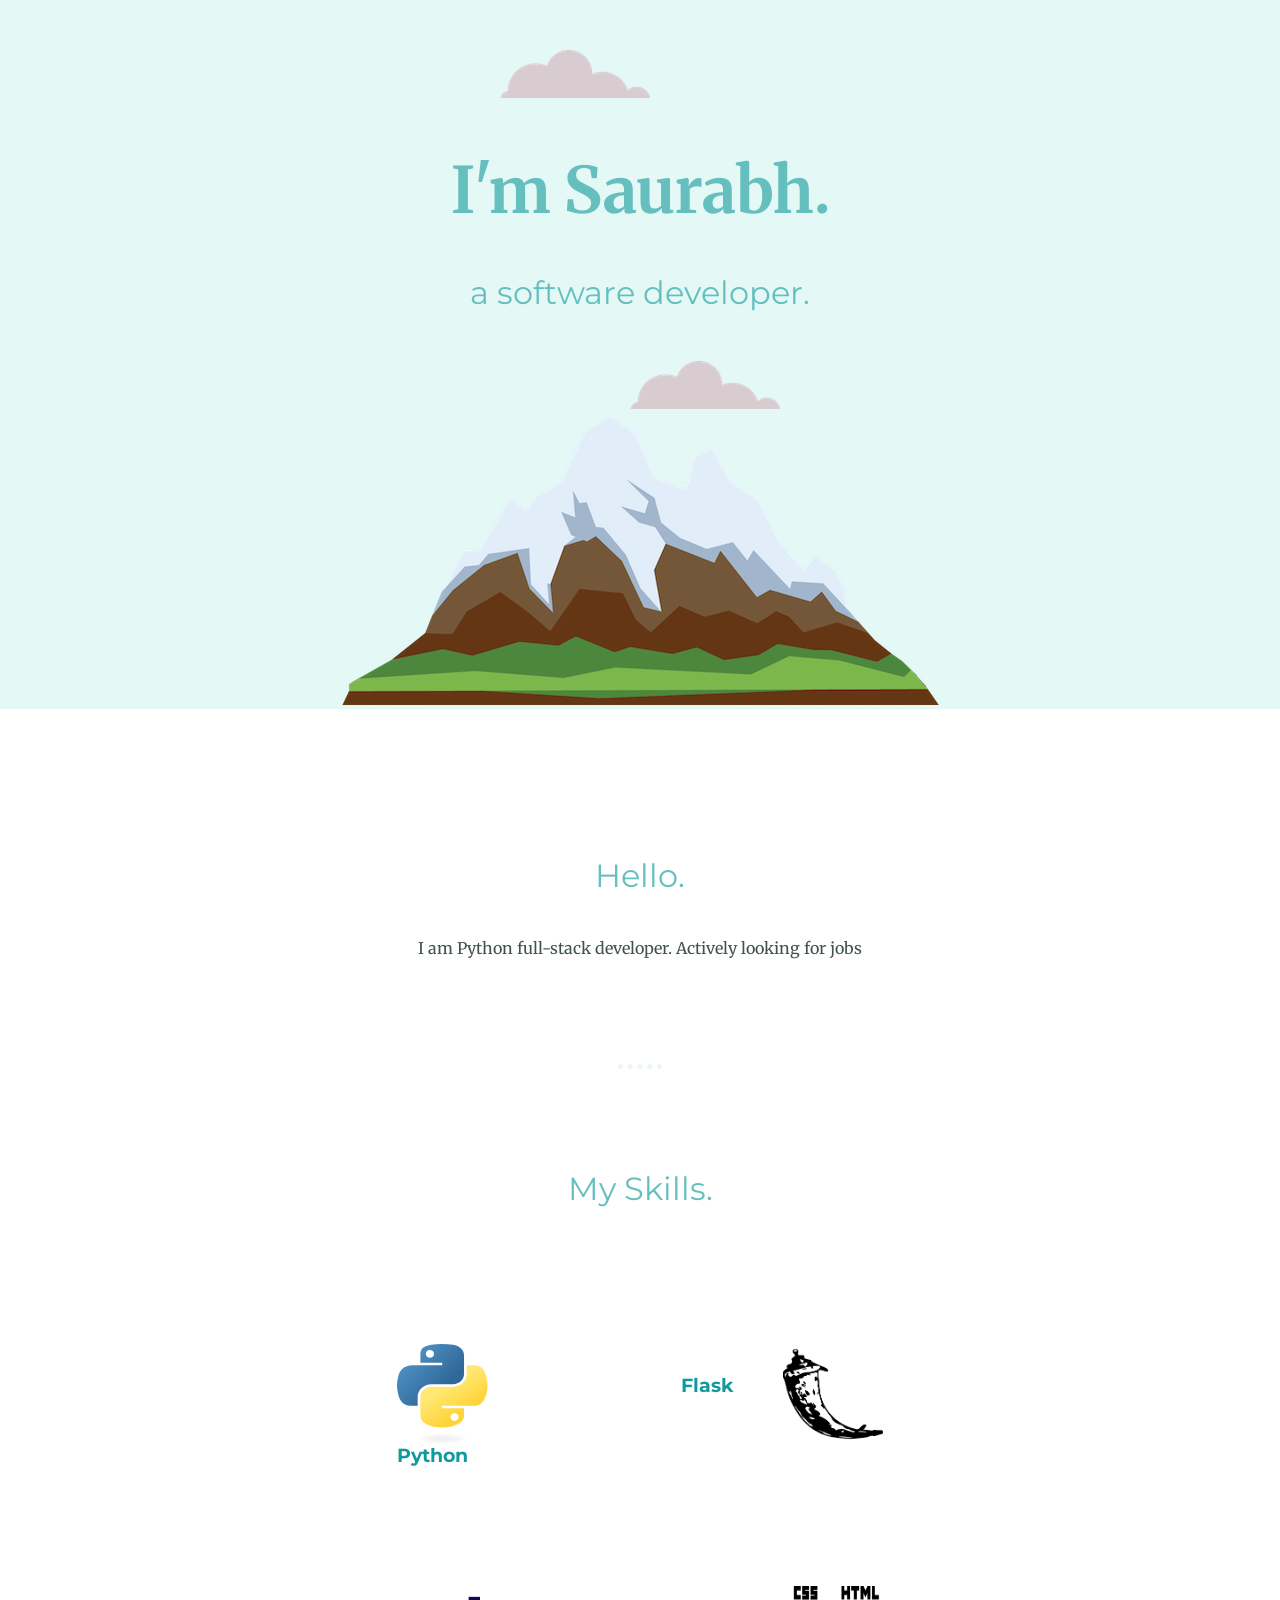
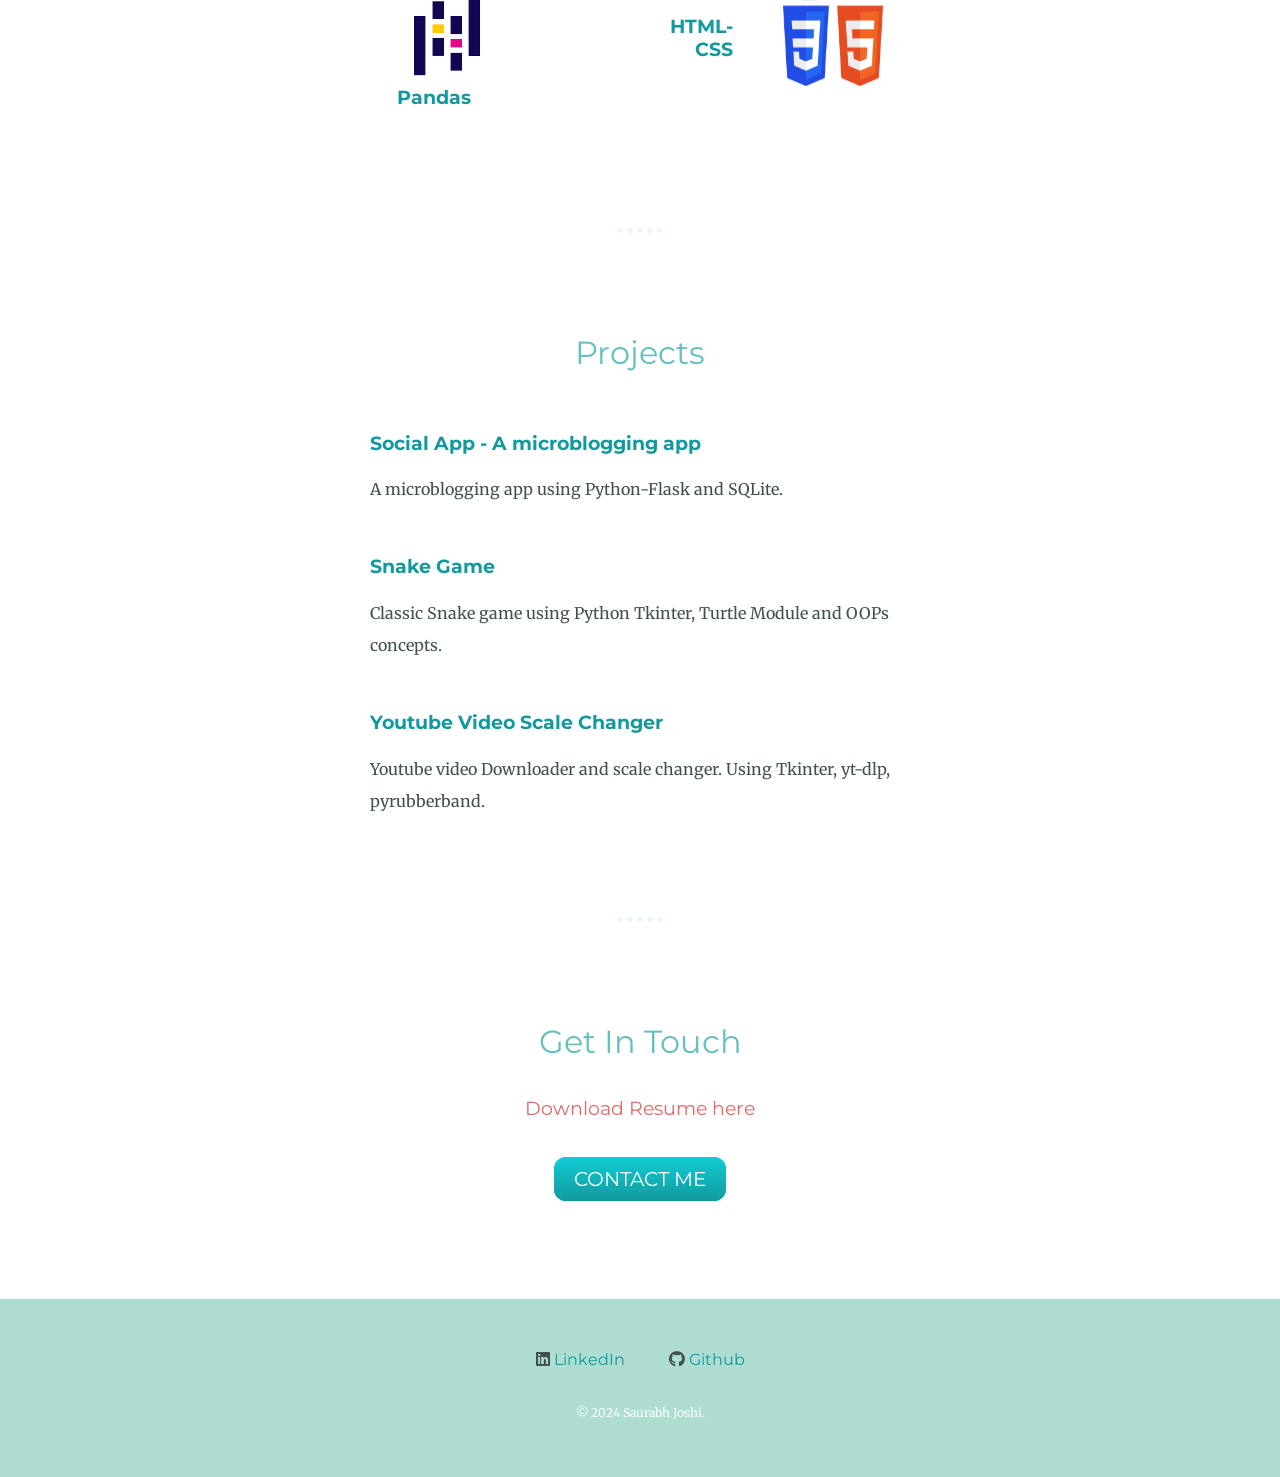
==== commit 19d9905a: "Update index.html" ====
--- a/index.html
+++ b/index.html
@@ -13,81 +13,87 @@
 </head>
 
 <body>
-    <div class="top-container">
-        <img class="top-cloud" src="images/cloud.png" alt="cloud-image">
-        <h1>I'm Saurabh.</h1>
-        <h2>a software developer.</h2>
-        <img class="bottom-cloud" src="images/cloud.png" alt="cloud-image">
-        <img class="mountain" src="images/mountain.png" alt="mountain-image">
+<div class="top-container">
+    <img class="top-cloud" src="images/cloud.png" alt="cloud-image">
+    <h1>I'm Saurabh.</h1>
+    <h2>a software developer.</h2>
+    <img class="bottom-cloud" src="images/cloud.png" alt="cloud-image">
+    <img class="mountain" src="images/mountain.png" alt="mountain-image">
+</div>
+<div class="middle-container">
+    <div class="profile">
+        <img src="" alt="">
+        <h2>Hello.</h2>
+        <p>I am Python full-stack developer. Actively looking for jobs</p>
     </div>
-    <div class="middle-container">
-        <div class="profile">
-            <img src="" alt="">
-            <h2>Hello.</h2>
-            <p>I am Python full-stack developer. Actively looking for jobs</p>
-        </div>
-        <hr>
-        <div class="skills">
-            <h2>My Skills.</h2>
-            <div class="skills-container">
-                <div class="skill-row skill-row-top">
-                    <img class="skill-img left-img" src="images/python.svg" alt="python-logo">
-                    <h3 class="skill-text">Python</h3>
-                </div>
-                <div class="skill-row skill-row-top">
-                    <img class="skill-img right-img" src="images/flask.png" alt="flask-logo">
-                    <h3 class="skill-text text-right">Flask</h3>
-                </div>
+    <hr>
+    <div class="skills">
+        <h2>My Skills.</h2>
+        <div class="skills-container">
+            <div class="skill-row skill-row-top">
+                <img class="skill-img left-img" src="images/python.svg" alt="python-logo">
+                <h3 class="skill-text">Python</h3>
             </div>
-            <div class="skills-container">
-                <div class="skill-row skill-row-bottom">
-                    <img class="skill-img left-img" src="images/pandas.png" alt="flask-logo">
-                    <h3 class="skill-text">Pandas</h3>
-                </div>
-                <div class="skill-row skill-row-bottom">
-                    <img class="skill-img right-img" src="images/html-css.png" alt="flask-logo">
-                    <h3 class="skill-text text-right">HTML-CSS</h3>
-                </div>
+            <div class="skill-row skill-row-top">
+                <img class="skill-img right-img" src="images/flask.png" alt="flask-logo">
+                <h3 class="skill-text text-right">Flask</h3>
             </div>
         </div>
-        <hr>
-        <div class="projects">
-            <h2>Projects</h2>
-            <div class="project-row">
-                <h3><a class="a-change" href="https://github.com/jidnyaasu/social-app" target="_blank"
-                        rel="noreferrer noopener">Social App - A microblogging app</a></h3>
-                <p>A microblogging app using Python-Flask and SQLite.</p>
+        <div class="skills-container">
+            <div class="skill-row skill-row-bottom">
+                <img class="skill-img left-img" src="images/pandas.png" alt="flask-logo">
+                <h3 class="skill-text">Pandas</h3>
             </div>
-            <div class="project-row">
-                <h3><a class="a-change" href="https://github.com/jidnyaasu/snake-game" target="_blank"
-                        rel="noreferrer noopener">Snake Game</a></h3>
-                <p>Classic Snake game using Python Tkinter, Turtle Module and OOPs concepts.</p>
-            </div>
-            <div class="project-row">
-                <h3><a class="a-change" href="https://github.com/jidnyaasu/youtube-video-scale-changer" target="_blank"
-                        rel="noreferrer noopener">Youtube Video Scale Changer</a></h3>
-                <p>Youtube video Downloader and scale changer. Using Tkinter, yt-dlp, pyrubberband.</p>
+            <div class="skill-row skill-row-bottom">
+                <img class="skill-img right-img" src="images/html-css.png" alt="flask-logo">
+                <h3 class="skill-text text-right">HTML-CSS</h3>
             </div>
         </div>
-        <hr>
-        <div class="contact-me">
-            <h2>Get In Touch</h2>
-            <h3 class="resume"><a class="resume-color a-change footer-link" href="saurabh-joshi-resume.pdf"
-                    target="_blank" rel="noreferrer noopener">Download Resume here</a></h3>
-            <p><a class="btn" href="mailto:saurabhjoshi.jidnyaasu@gmail.com">CONTACT ME</a></p>
+    </div>
+    <hr>
+    <div class="projects">
+        <h2>Projects</h2>
+        <div class="project-row">
+            <h3><a class="a-change" href="https://github.com/jidnyaasu/social-app" target="_blank"
+                   rel="noreferrer noopener">Social App - A microblogging app</a></h3>
+            <p>A microblogging app using Python-Flask and SQLite.</p>
+        </div>
+        <div class="project-row">
+            <h3><a class="a-change" href="https://github.com/jidnyaasu/snake-game" target="_blank"
+                   rel="noreferrer noopener">Snake Game</a></h3>
+            <p>Classic Snake game using Python Tkinter, Turtle Module and OOPs concepts.</p>
+        </div>
+        <div class="project-row">
+            <h3><a class="a-change" href="https://github.com/jidnyaasu/youtube-video-scale-changer" target="_blank"
+                   rel="noreferrer noopener">Youtube Video Scale Changer</a></h3>
+            <p>Youtube video Downloader and scale changer. Using Tkinter, yt-dlp, pyrubberband.</p>
         </div>
     </div>
+    <hr>
+    <div class="contact-me">
+        <h2>Get In Touch</h2>
+        <h3 class="resume"><a class="resume-color a-change footer-link" href="saurabh-joshi-resume.pdf"
+                              target="_blank" rel="noreferrer noopener">Download Resume here</a></h3>
+        <p><a class="btn" href="mailto:saurabhjoshi.jidnyaasu@gmail.com">CONTACT ME</a></p>
+    </div>
+</div>
 
 
-    <div class="bottom-container">
-        <div class="social-links">
-            <a class="footer-link a-footer" href="https://www.linkedin.com/in/saurabh-joshi-43a122a0/" target="_blank"
-                rel="noreferrer noopener"><i class="fab fa-linkedin body-color" aria-hidden="true"></i> LinkedIn</a>
-            <a class="footer-link a-footer" href="https://github.com/jidnyaasu" target="_blank"
-                rel="noreferrer noopener"><i class="fab fa-github body-color" aria-hidden="true"></i> Github</a>
-        </div>
-        <p class="copyright">© 2022 Saurabh Joshi.</p>
+<div class="bottom-container">
+    <div class="social-links">
+            <span class="a-footer">
+            <i class="fab fa-linkedin body-color" aria-hidden="true"></i>
+            <a class="footer-link" href="https://www.linkedin.com/in/saurabh-joshi-43a122a0/" target="_blank"
+               rel="noreferrer noopener">LinkedIn</a>
+                </span>
+        <span class="a-footer">
+            <i class="fab fa-github body-color" aria-hidden="true"></i>
+            <a class="footer-link" href="https://github.com/jidnyaasu" target="_blank"
+               rel="noreferrer noopener">Github</a>
+            </span>
     </div>
+    <p class="copyright">© 2024 Saurabh Joshi.</p>
+</div>
 </body>
 
-</html>+</html>
--- a/css/style.css
+++ b/css/style.css
@@ -188,32 +188,25 @@
 @media (max-width: 1000px) {
     .project-row {
         width: auto;
-        margin: 50px auto;
-        text-align: left;
     }
 
     h1 {
-        margin-top: 50px;
-        font-size: 5.625rem;
-        color: #66BFBF;
+        font-size: 6rem;
     }
 
     h2 {
-        font-family: "Montserrat", sans-serif;
-        font-size: 2.5rem;
-        /* font-weight: normal; */
-        color: #66BFBF;
-        padding-bottom: 10px;
-    }
-
-    .a-footer {
-        margin: auto;
+        font-size: 3rem;
     }
 
     .skills-container {
         width: auto;
-        margin: auto;
-        display: flex;
-        flex-direction: row;
+    }
+
+    .a-footer {
+        margin: 10px auto;
+    }
+
+    .skill-text {
+        font-size: 2rem;
     }
 }
